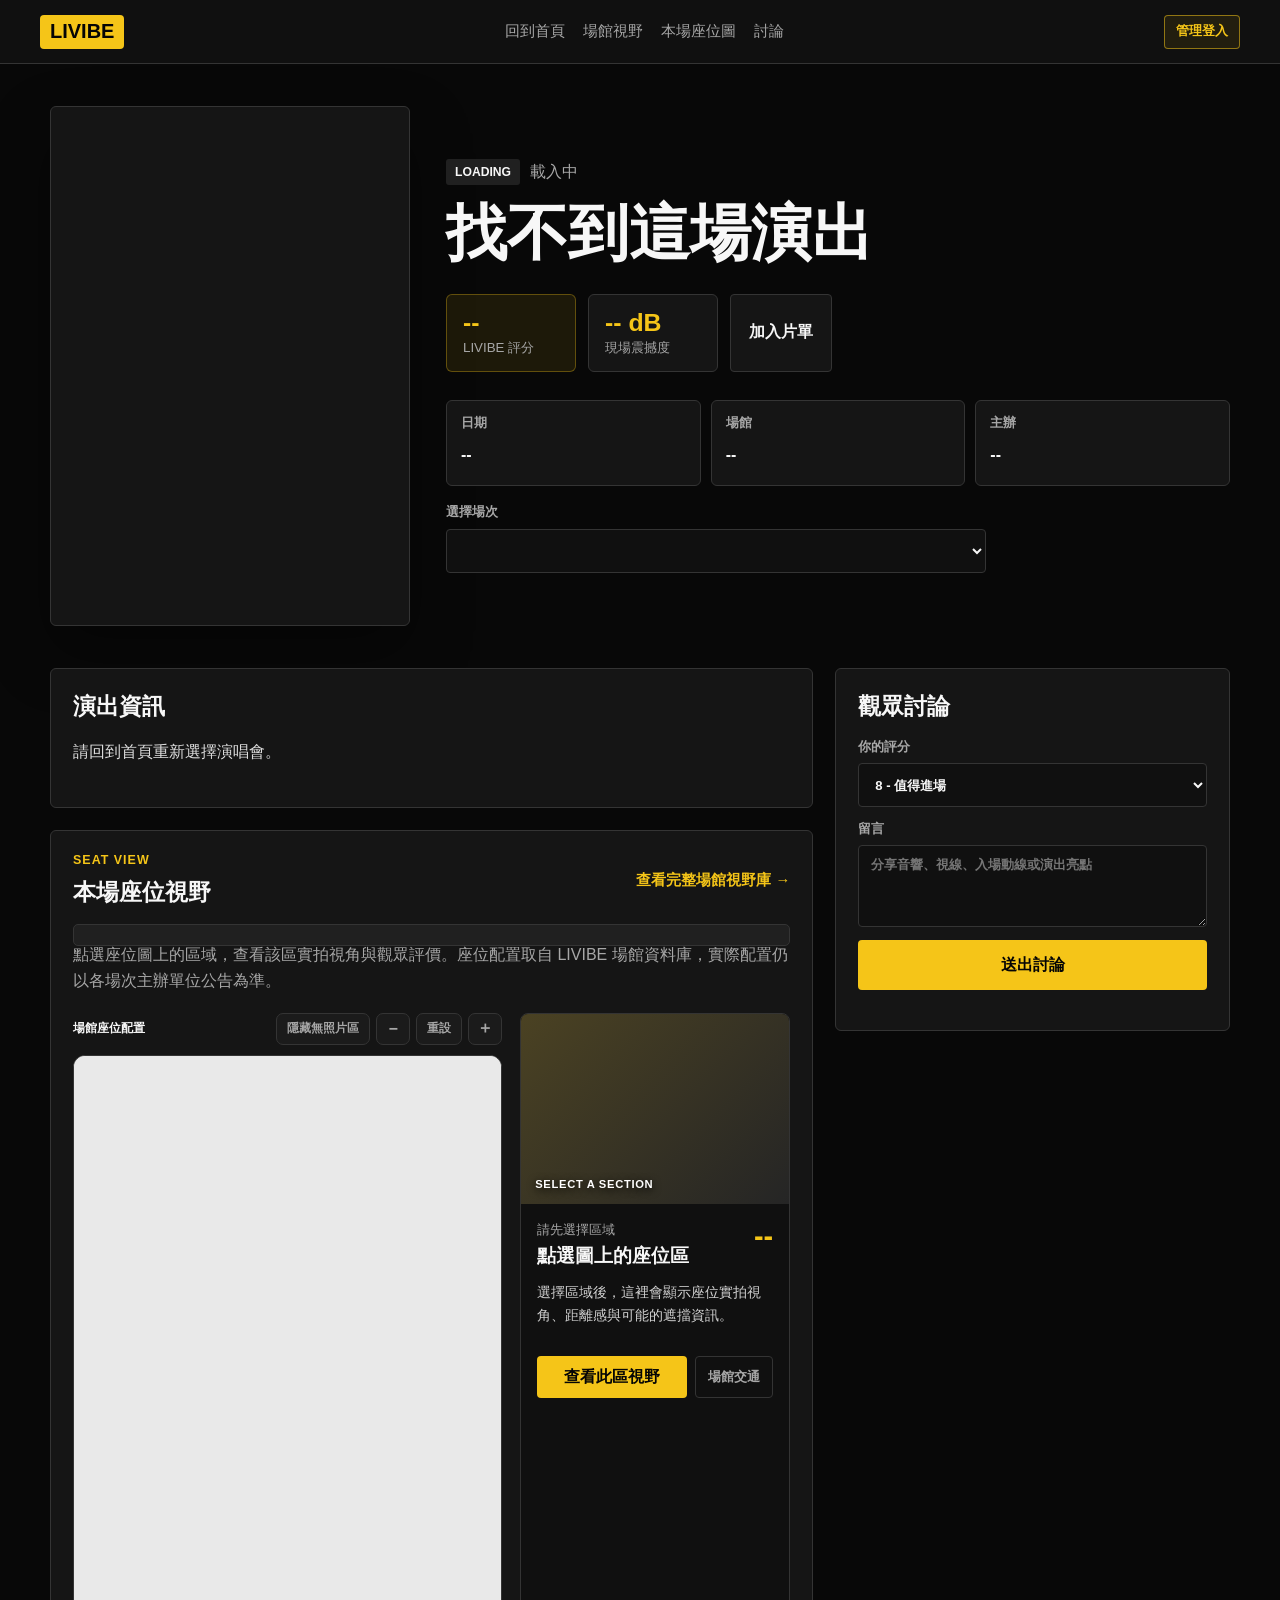
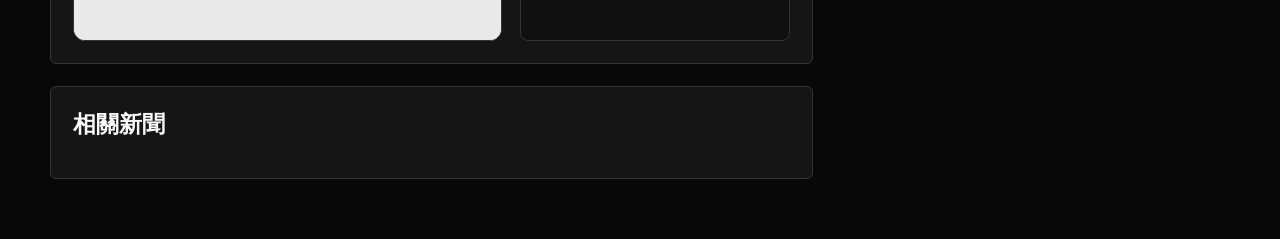
==== concert.html @ 7f2c0814 "整合場館視野與管理權限" ====
<!DOCTYPE html>
<html lang="zh-TW">
<head>
    <meta charset="UTF-8">
    <meta name="viewport" content="width=device-width, initial-scale=1.0">
    <title>LIVIBE | 演唱會詳情</title>
    <link rel="stylesheet" href="assets/css/app.css?v=20260821-10">
</head>
<body>
    <nav class="navbar">
        <a href="index.html" class="logo-box">LIVIBE</a>
        <div class="nav-links">
            <a href="index.html">回到首頁</a>
            <a href="venues.html">場館視野</a>
            <a id="nav-map-link" href="#venue-section">本場座位圖</a>
            <a href="#discussion-section">討論</a>
        </div>
        <a class="nav-auth-link" data-auth-link href="login.html">管理登入</a>
    </nav>

    <main id="detail-root" class="detail-page">
        <section class="detail-hero">
            <div class="detail-poster" id="detail-poster" aria-hidden="true"></div>
            <div class="detail-main">
                <div class="detail-meta">
                    <span id="tag-display" class="type-pill">LOADING</span>
                    <span id="status-display">載入中</span>
                </div>
                <h1 id="detail-title">載入演出資料中</h1>
                <p id="detail-artist" class="detail-artist"></p>

                <div class="rating-row">
                    <div class="score-box">
                        <span id="rating-score">--</span>
                        <small>LIVIBE 評分</small>
                    </div>
                    <div class="score-box subtle">
                        <span id="volume-score">-- dB</span>
                        <small>現場震撼度</small>
                    </div>
                    <button id="watchlist-button" class="secondary-button" type="button">加入片單</button>
                </div>

                <div class="info-grid">
                    <div>
                        <span>日期</span>
                        <strong id="display-date">--</strong>
                    </div>
                    <div>
                        <span>場館</span>
                        <strong id="display-venue">--</strong>
                    </div>
                    <div>
                        <span>主辦</span>
                        <strong id="display-organizer">--</strong>
                    </div>
                </div>

                <div id="session-container" class="session-box">
                    <label for="session-dropdown">選擇場次</label>
                    <select id="session-dropdown"></select>
                </div>
            </div>
        </section>

        <section class="detail-layout">
            <article class="content-stack">
                <section class="panel">
                    <div class="panel-header">
                        <h2>演出資訊</h2>
                    </div>
                    <p id="summary-text" class="summary-text"></p>
                    <div id="artist-list" class="artist-list"></div>
                </section>

               <section class="panel" id="venue-section">
                    <div class="panel-header">
                        <div>
                            <p class="eyebrow">Seat View</p>
                            <h2>本場座位視野</h2>
                        </div>
                        <a class="text-link" href="venues.html">查看完整場館視野庫 →</a>
                    </div>
                    <div id="concert-config-admin" class="concert-config-admin"></div>
                    <p class="venue-help">點選座位圖上的區域，查看該區實拍視角與觀眾評價。座位配置取自 LIVIBE 場館資料庫，實際配置仍以各場次主辦單位公告為準。</p>
                    <div class="seat-view-layout">
                        <div>
                            <div class="diagram-toolbar">
                                <span id="diagram-venue-name">場館座位配置</span>
                                <div class="map-tools" data-map-tools>
                                    <button type="button" data-map-action="hide-empty">隱藏無照片區</button>
                                    <button type="button" data-map-action="out" aria-label="縮小座位圖">−</button>
                                    <button type="button" data-map-action="reset">重設</button>
                                    <button type="button" data-map-action="in" aria-label="放大座位圖">＋</button>
                                </div>
                            </div>
                            <div class="arena-map-viewport">
                                <svg class="stage-diagram taipei-arena-diagram" id="stage-svg-diagram" viewBox="0 0 2550 3488" preserveAspectRatio="xMidYMid meet" aria-label="可點選的台北小巨蛋座位配置圖"></svg>
                            </div>
                        </div>
                        <aside class="seat-result" aria-live="polite">
                            <div id="seat-view-photo" class="seat-view-photo"><span>SELECT A SECTION</span></div>
                            <div class="seat-result-heading">
                                <div>
                                    <small id="view-location">請先選擇區域</small>
                                    <h3 id="view-title">點選圖上的座位區</h3>
                                </div>
                                <strong id="view-score">--</strong>
                            </div>
                            <p id="view-description">選擇區域後，這裡會顯示座位實拍視角、距離感與可能的遮擋資訊。</p>
                            <div id="view-tags" class="view-tags"></div>
                            <div class="seat-actions">
                                <button type="button" id="view-more-button" class="primary-button">查看此區視野</button>
                                <a id="display-map" class="secondary-link" href="#" target="_blank" rel="noopener">場館交通</a>
                            </div>
                        </aside>
                    </div>
                </section>

                <section class="panel">
                    <div class="panel-header">
                        <h2>相關新聞</h2>
                    </div>
                    <div id="news-list" class="news-list"></div>
                </section>
            </article>

            <aside class="content-stack">
                <section class="panel" id="discussion-section">
                    <div class="panel-header">
                        <h2>觀眾討論</h2>
                        <div id="discussion-role-control"></div>
                    </div>
                    <form id="review-form" class="review-form">
                        <label>
                            <span>你的評分</span>
                            <select id="review-rating">
                                <option value="10">10 - 必看神場</option>
                                <option value="9">9 - 非常推薦</option>
                                <option value="8" selected>8 - 值得進場</option>
                                <option value="7">7 - 表現穩定</option>
                                <option value="6">6 - 普通</option>
                            </select>
                        </label>
                        <label>
                            <span>留言</span>
                            <textarea id="review-text" rows="4" placeholder="分享音響、視線、入場動線或演出亮點"></textarea>
                        </label>
                        <button type="submit" class="primary-button">送出討論</button>
                    </form>
                    <div id="discussion-list" class="discussion-list"></div>
                </section>
            </aside>
        </section>
    </main>

    <script src="assets/data/site-data.js?v=20260821-3"></script>
    <script src="assets/js/venue-maps.js?v=20260821-10"></script>
    <script src="assets/js/core.js?v=20260821-10"></script>
    <script src="assets/js/concert.js?v=20260821-10"></script>
</body>
</html>
---- assets/css/app.css ----
:root {
    --imdb-yellow: #f5c518;
    --bg: #080808;
    --surface: #151515;
    --surface-soft: #202020;
    --line: #343434;
    --text: #f7f7f7;
    --muted: #a7a7a7;
    --blue: #2d7ff9;
    --green: #1fbf75;
    --red: #ff5a5f;
}

/* Admin sign-in */
.login-page {
    min-height: 100vh;
    background: radial-gradient(circle at 50% 0%, rgba(245, 197, 24, .08), transparent 42%), var(--bg);
}

.login-shell {
    display: grid;
    place-items: center;
    width: min(100% - 32px, 520px);
    min-height: calc(100vh - 64px);
    margin: 0 auto;
    padding: 48px 0;
}

.login-card {
    width: 100%;
    padding: clamp(24px, 5vw, 42px);
    border: 1px solid var(--line);
    border-radius: 8px;
    background: linear-gradient(145deg, #1b1b1b, var(--surface));
    box-shadow: 0 18px 55px rgba(0, 0, 0, .38);
}

.login-brand {
    display: inline-flex;
    align-items: center;
    min-height: 34px;
    margin-bottom: 20px;
    padding: 0 10px;
    border-radius: 4px;
    background: var(--imdb-yellow);
    color: #050505;
    font-size: 1.15rem;
    font-weight: 900;
}

.login-copy {
    margin: 0 0 26px;
    color: var(--muted);
    line-height: 1.65;
}

.login-card h1 {
    margin: 0 0 9px;
    color: var(--text);
    font-size: clamp(1.55rem, 4vw, 2rem);
}

.login-form {
    display: grid;
    gap: 16px;
}

.login-field {
    display: grid;
    gap: 7px;
    color: var(--muted);
    font-size: .84rem;
    font-weight: 700;
}

.login-field input {
    min-height: 46px;
}

.login-field input[aria-invalid="true"],
.login-field input.error {
    border-color: var(--red);
    box-shadow: 0 0 0 2px rgba(255, 90, 95, .12);
}

.login-actions {
    display: flex;
    align-items: center;
    justify-content: space-between;
    gap: 12px;
    margin-top: 4px;
}

.login-actions button {
    min-height: 42px;
}

.login-message {
    margin: 0;
    padding: 10px 12px;
    border: 1px solid var(--line);
    border-radius: 4px;
    color: var(--muted);
    font-size: .84rem;
    line-height: 1.5;
}

.login-message:empty {
    display: none;
}

.login-message.error {
    border-color: rgba(255, 90, 95, .58);
    background: rgba(255, 90, 95, .1);
    color: #ffb1b4;
}

.login-message.success {
    border-color: rgba(31, 191, 117, .58);
    background: rgba(31, 191, 117, .1);
    color: #8be3b8;
}

.password-hint {
    margin: -8px 0 0;
    color: var(--muted);
    font-size: .75rem;
    font-weight: 400;
    line-height: 1.5;
}

/* Concert configuration management */
.concert-config-admin {
    display: flex;
    align-items: center;
    justify-content: space-between;
    gap: 12px;
    flex-wrap: wrap;
    padding: 10px 12px;
    border: 1px solid var(--line);
    border-radius: 5px;
    background: var(--surface-soft);
}

.concert-config-control {
    display: inline-flex;
    align-items: center;
    gap: 8px;
    color: var(--muted);
    font-size: .78rem;
    font-weight: 700;
}

.concert-config-control select {
    width: auto;
    min-width: 150px;
    min-height: 34px;
    padding: 6px 9px;
    border-color: #454545;
    background: #101010;
    color: var(--text);
    font-size: .8rem;
}

.concert-config-status {
    display: inline-flex;
    align-items: center;
    min-height: 25px;
    padding: 3px 9px;
    border: 1px solid rgba(31, 191, 117, .5);
    border-radius: 999px;
    background: rgba(31, 191, 117, .1);
    color: #8be3b8;
    font-size: .72rem;
    font-weight: 800;
    white-space: nowrap;
}

@media (max-width: 560px) {
    .login-shell {
        width: min(100% - 24px, 520px);
        min-height: calc(100vh - 32px);
        padding: 24px 0;
    }

    .login-card {
        padding: 24px 20px;
    }

    .login-actions {
        align-items: stretch;
        flex-direction: column;
    }

    .login-actions button,
    .login-actions a {
        width: 100%;
        text-align: center;
    }

    .concert-config-admin,
    .concert-config-control {
        align-items: stretch;
        flex-direction: column;
    }

    .concert-config-control,
    .concert-config-control select,
    .concert-config-status {
        width: 100%;
    }
}

* {
    box-sizing: border-box;
}

body {
    margin: 0;
    background: var(--bg);
    color: var(--text);
    font-family: Arial, "Noto Sans TC", "Microsoft JhengHei", sans-serif;
}

a {
    color: inherit;
    text-decoration: none;
}

button,
input,
select,
textarea {
    font: inherit;
}

.navbar {
    position: sticky;
    top: 0;
    z-index: 20;
    display: flex;
    align-items: center;
    justify-content: space-between;
    gap: 24px;
    min-height: 64px;
    padding: 0 40px;
    background: rgba(18, 18, 18, .94);
    border-bottom: 1px solid var(--line);
    backdrop-filter: blur(14px);
}

.logo-box {
    display: inline-flex;
    align-items: center;
    min-height: 34px;
    padding: 0 10px;
    border-radius: 4px;
    background: var(--imdb-yellow);
    color: #050505;
    font-size: 1.25rem;
    font-weight: 900;
    letter-spacing: 0;
}

.nav-links {
    display: flex;
    align-items: center;
    gap: 18px;
    color: var(--muted);
    font-size: .95rem;
}

.nav-links a:hover {
    color: var(--text);
}

.nav-links .nav-active {
    color: var(--imdb-yellow);
}

.nav-auth-link,
.role-auth-action {
    display: inline-flex;
    align-items: center;
    justify-content: center;
    min-height: 34px;
    padding: 6px 11px;
    border: 1px solid rgba(245, 197, 24, .52);
    border-radius: 4px;
    background: rgba(245, 197, 24, .08);
    color: var(--imdb-yellow);
    font-size: .8rem;
    font-weight: 800;
    cursor: pointer;
}

.nav-auth-link:hover,
.nav-auth-link:focus-visible,
.role-auth-action:hover,
.role-auth-action:focus-visible {
    background: var(--imdb-yellow);
    color: #050505;
}

.home-hero {
    position: relative;
    min-height: 430px;
    display: grid;
    align-items: end;
    overflow: hidden;
    border-bottom: 1px solid var(--line);
}

.hero-media {
    position: absolute;
    inset: 0;
    background:
        linear-gradient(90deg, rgba(8, 8, 8, .96) 0%, rgba(8, 8, 8, .76) 45%, rgba(8, 8, 8, .18) 100%),
        url("https://images.unsplash.com/photo-1501386761578-eac5c94b800a?q=80&w=1800&auto=format&fit=crop") center / cover;
}

.hero-content {
    position: relative;
    width: min(1180px, calc(100% - 48px));
    margin: 0 auto;
    padding: 72px 0 54px;
}

.eyebrow {
    margin: 0 0 10px;
    color: var(--imdb-yellow);
    font-size: .78rem;
    font-weight: 800;
    letter-spacing: .08em;
    text-transform: uppercase;
}

.home-hero h1 {
    max-width: 760px;
    margin: 0;
    font-size: clamp(2.4rem, 5vw, 4.9rem);
    line-height: 1.04;
}

.hero-copy {
    max-width: 620px;
    margin: 20px 0 0;
    color: #dedede;
    font-size: 1.1rem;
    line-height: 1.7;
}

.hero-stats {
    display: flex;
    flex-wrap: wrap;
    gap: 14px;
    margin-top: 28px;
}

.hero-stats span {
    display: inline-flex;
    align-items: baseline;
    gap: 6px;
    min-height: 38px;
    padding: 0 14px;
    border: 1px solid rgba(255, 255, 255, .16);
    border-radius: 4px;
    background: rgba(0, 0, 0, .36);
    color: var(--muted);
}

.hero-stats strong {
    color: var(--text);
    font-size: 1.1rem;
}

main {
    width: min(1180px, calc(100% - 48px));
    margin: 0 auto;
}

.toolbar {
    display: grid;
    grid-template-columns: minmax(240px, 1.8fr) repeat(3, minmax(140px, 1fr));
    gap: 12px;
    padding: 24px 0;
}

.toolbar label,
.review-form label {
    display: grid;
    gap: 7px;
    color: var(--muted);
    font-size: .82rem;
    font-weight: 700;
}

input,
select,
textarea {
    width: 100%;
    min-height: 44px;
    border: 1px solid var(--line);
    border-radius: 4px;
    background: #101010;
    color: var(--text);
    padding: 10px 12px;
    outline: none;
}

textarea {
    resize: vertical;
}

input:focus,
select:focus,
textarea:focus {
    border-color: var(--imdb-yellow);
}

.section-header {
    display: flex;
    align-items: end;
    justify-content: space-between;
    gap: 18px;
    padding: 18px 0;
}

.section-header h2,
.panel h2 {
    margin: 0;
    font-size: 1.45rem;
}

.section-header > p {
    color: var(--muted);
}

.concert-grid {
    display: grid;
    grid-template-columns: repeat(auto-fill, minmax(205px, 1fr));
    gap: 22px;
    padding-bottom: 38px;
}

.concert-card {
    min-width: 0;
    overflow: hidden;
    border: 1px solid var(--line);
    border-radius: 6px;
    background: var(--surface);
    transition: transform .18s ease, border-color .18s ease, background .18s ease;
}

.concert-card:hover {
    transform: translateY(-4px);
    border-color: rgba(245, 197, 24, .62);
    background: #1d1d1d;
}

.poster-wrapper {
    position: relative;
    aspect-ratio: 2 / 3;
    background: #222;
}

.poster-wrapper img {
    display: block;
    width: 100%;
    height: 100%;
    object-fit: cover;
}

.type-pill {
    display: inline-flex;
    align-items: center;
    min-height: 26px;
    padding: 0 9px;
    border-radius: 3px;
    background: var(--surface-soft);
    color: var(--text);
    font-size: .76rem;
    font-weight: 900;
}

.poster-wrapper .type-pill {
    position: absolute;
    top: 10px;
    left: 10px;
}

.tag-festival {
    background: var(--imdb-yellow);
    color: #080808;
}

.tag-tour {
    background: var(--blue);
    color: #fff;
}

.tag-showcase {
    background: var(--green);
    color: #06130d;
}

.card-content {
    display: grid;
    gap: 8px;
    padding: 13px;
}

.card-rating {
    color: var(--imdb-yellow);
    font-weight: 900;
}

.card-rating span {
    color: var(--muted);
    font-size: .8rem;
}

.card-content h3 {
    min-height: 46px;
    margin: 0;
    font-size: 1rem;
    line-height: 1.35;
}

.card-content p,
.card-meta {
    margin: 0;
    color: var(--muted);
    font-size: .88rem;
}

.card-meta {
    display: grid;
    gap: 4px;
}

.news-strip {
    padding: 22px 0 54px;
    border-top: 1px solid var(--line);
}

.news-grid,
.news-list {
    display: grid;
    grid-template-columns: repeat(3, 1fr);
    gap: 14px;
}

.news-card {
    display: grid;
    gap: 9px;
    min-height: 150px;
    padding: 16px;
    border: 1px solid var(--line);
    border-radius: 6px;
    background: var(--surface);
}

.news-card:hover {
    border-color: rgba(245, 197, 24, .52);
}

.news-card span {
    color: var(--imdb-yellow);
    font-size: .78rem;
    font-weight: 800;
}

.news-card h3 {
    margin: 0;
    font-size: 1rem;
    line-height: 1.35;
}

.news-card p {
    margin: 0;
    color: var(--muted);
    font-size: .9rem;
    line-height: 1.55;
}

.empty-state {
    grid-column: 1 / -1;
    padding: 34px;
    border: 1px solid var(--line);
    border-radius: 6px;
    background: var(--surface);
    color: var(--muted);
    text-align: center;
}

.empty-state.error {
    color: var(--red);
}

.detail-page {
    padding-bottom: 60px;
}

.detail-hero {
    display: grid;
    grid-template-columns: minmax(260px, 360px) 1fr;
    gap: 36px;
    padding: 42px 0;
}

.detail-poster {
    min-height: 520px;
    border: 1px solid var(--line);
    border-radius: 6px;
    background: var(--surface) center / cover;
    box-shadow: 0 26px 60px rgba(0, 0, 0, .38);
}

.detail-main {
    align-self: center;
}

.detail-meta {
    display: flex;
    align-items: center;
    gap: 10px;
    margin-bottom: 16px;
    color: var(--muted);
}

#detail-title {
    margin: 0;
    font-size: clamp(2.1rem, 4.8vw, 4.8rem);
    line-height: 1.05;
}

.detail-artist {
    margin: 16px 0 0;
    color: var(--imdb-yellow);
    font-size: 1.3rem;
    font-weight: 800;
}

.rating-row {
    display: flex;
    flex-wrap: wrap;
    align-items: stretch;
    gap: 12px;
    margin: 28px 0;
}

.score-box {
    display: grid;
    gap: 2px;
    min-width: 130px;
    padding: 14px 16px;
    border: 1px solid rgba(245, 197, 24, .32);
    border-radius: 6px;
    background: rgba(245, 197, 24, .09);
}

.score-box span {
    color: var(--imdb-yellow);
    font-size: 1.55rem;
    font-weight: 900;
}

.score-box small {
    color: var(--muted);
}

.score-box.subtle {
    border-color: var(--line);
    background: var(--surface);
}

.primary-button,
.secondary-button {
    min-height: 50px;
    border: 0;
    border-radius: 4px;
    padding: 0 18px;
    font-weight: 900;
    cursor: pointer;
}

.primary-button {
    background: var(--imdb-yellow);
    color: #050505;
}

.secondary-button {
    border: 1px solid var(--line);
    background: var(--surface);
    color: var(--text);
}

.info-grid {
    display: grid;
    grid-template-columns: repeat(3, 1fr);
    gap: 10px;
    margin-bottom: 18px;
}

.info-grid div {
    display: grid;
    gap: 7px;
    min-height: 86px;
    padding: 14px;
    border: 1px solid var(--line);
    border-radius: 6px;
    background: var(--surface);
}

.info-grid span,
.session-box label {
    color: var(--muted);
    font-size: .8rem;
    font-weight: 800;
}

.info-grid strong {
    line-height: 1.45;
}

.session-box {
    display: grid;
    gap: 8px;
    max-width: 540px;
}

.detail-layout {
    display: grid;
    grid-template-columns: minmax(0, 1.45fr) minmax(320px, .75fr);
    gap: 22px;
}

.content-stack {
    display: grid;
    align-content: start;
    gap: 22px;
}

.panel {
    padding: 22px;
    border: 1px solid var(--line);
    border-radius: 6px;
    background: var(--surface);
}

.panel-header {
    display: flex;
    align-items: center;
    justify-content: space-between;
    gap: 16px;
    margin-bottom: 16px;
}

.text-link {
    color: var(--imdb-yellow);
    font-size: .92rem;
    font-weight: 800;
}

.summary-text {
    margin: 0 0 18px;
    color: #dedede;
    line-height: 1.8;
}

.artist-list,
.artist-day {
    display: grid;
    gap: 10px;
}

.artist-list h3,
.artist-day h3,
.view-panel h3 {
    margin: 0;
}

.artist-list ul {
    display: grid;
    grid-template-columns: repeat(auto-fit, minmax(180px, 1fr));
    gap: 9px;
    margin: 0;
    padding: 0;
    list-style: none;
}

.artist-list li {
    padding: 10px 12px;
    border: 1px solid var(--line);
    border-radius: 4px;
    background: #101010;
}

.venue-grid {
    display: grid;
    grid-template-columns: 1fr 330px;
    gap: 16px;
}

#venue-map {
    width: 100%;
    min-height: 360px;
    border: 1px solid var(--line);
    border-radius: 6px;
    background: #101010;
}

.view-panel {
    display: grid;
    gap: 16px;
}

.stage-diagram {
    position: relative;
    min-height: 250px;
    border: 1px solid var(--line);
    border-radius: 6px;
    background:
        linear-gradient(180deg, rgba(245, 197, 24, .16), rgba(245, 197, 24, 0) 38%),
        #101010;
}

.stage {
    position: absolute;
    top: 16px;
    left: 50%;
    width: 72%;
    transform: translateX(-50%);
    padding: 12px;
    border-radius: 4px;
    background: var(--imdb-yellow);
    color: #050505;
    text-align: center;
    font-weight: 900;
}

/* SVG 座位圖容器 */
.stage-diagram {
    background: #111111;
    width: 100%;
    max-width: 550px;
    height: auto;
    display: block;
    margin: 0 auto 20px auto;
    border-radius: 12px;
    border: 1px solid #222;
}

/* 每個座位區域的預設滑鼠指針 */
.stage-diagram .seat-zone {
    cursor: pointer;
    transition: filter 0.2s ease, opacity 0.2s ease;
}

/* 滑鼠懸停（Hover）時的微發光效果 */
.stage-diagram .seat-zone:hover {
    filter: brightness(1.3) drop-shadow(0 0 3px rgba(255, 255, 255, 0.7));
}

/* 點擊選中（Active）狀態：在外圈加上白色描邊高亮 */
.stage-diagram .seat-zone.active path,
.stage-diagram .seat-zone.active rect {
    stroke: #111111 !important;
    stroke-width: 8px !important;
    filter: brightness(1.08) drop-shadow(0 0 9px rgba(245, 197, 24, .72));
}

.taipei-arena-diagram {
    background: #e9e9e9;
}

.taipei-arena-diagram .stage-shape {
    fill: #929292;
    color: #fff;
}

.taipei-arena-diagram .stage-shape text,
.taipei-arena-diagram .zone-label {
    fill: #fff;
    pointer-events: none;
}

.taipei-arena-diagram text {
    font-family: "Noto Sans TC", "Microsoft JhengHei", sans-serif;
    font-weight: 600;
}

.taipei-arena-diagram .seat-zone {
    outline: none;
}

.taipei-arena-diagram .seat-zone path,
.taipei-arena-diagram .seat-zone rect {
    stroke: #f5f5f5;
    stroke-width: 5px;
    stroke-linejoin: round;
    transition: opacity .18s ease, filter .18s ease, stroke .18s ease;
}

.taipei-arena-diagram .seat-zone:hover path,
.taipei-arena-diagram .seat-zone:hover rect {
    stroke: #111;
    stroke-width: 6px;
    filter: brightness(1.08) drop-shadow(0 5px 5px rgba(0, 0, 0, .18));
}

.taipei-arena-diagram.hide-no-photo .seat-zone[data-has-photo="false"] {
    opacity: .08;
    pointer-events: none;
}

.taipei-arena-diagram .seat-zone[data-zone^="special"] {
    fill: #d9549b;
}

.taipei-arena-diagram .seat-zone[data-zone^="purple2"] path,
.taipei-arena-diagram .seat-zone[data-zone^="purple2"] rect {
    fill: #4285ad;
}

.taipei-arena-diagram .seat-zone[data-zone="purple2a"] path,
.taipei-arena-diagram .seat-zone[data-zone="purple2e"] path,
.taipei-arena-diagram .seat-zone[data-zone^="red2"] path,
.taipei-arena-diagram .seat-zone[data-zone^="red2"] rect {
    fill: #db6264;
}

.taipei-arena-diagram .seat-zone[data-zone="purple2a"] path,
.taipei-arena-diagram .seat-zone[data-zone="purple2e"] path,
.taipei-arena-diagram .seat-zone[data-zone="red2e"] path {
    fill: #29acaa;
}

.taipei-arena-diagram .seat-zone[data-zone^="yellow2"] path {
    fill: #4285ad;
}

.taipei-arena-diagram .seat-zone[data-zone="yellow2a"] path,
.taipei-arena-diagram .seat-zone[data-zone="yellow2b"] path,
.taipei-arena-diagram .seat-zone[data-zone="yellow2d"] path {
    fill: #db6264;
}

.taipei-arena-diagram .seat-zone[data-zone="yellow2a"] path,
.taipei-arena-diagram .seat-zone[data-zone="yellow2e"] path {
    fill: #29acaa;
}

.taipei-arena-diagram .seat-zone[data-zone^="yellow3"] path {
    fill: #a86db6;
}

.taipei-arena-diagram .seat-zone[data-zone="yellow3a"] path,
.taipei-arena-diagram .seat-zone[data-zone="yellow3b"] path,
.taipei-arena-diagram .seat-zone[data-zone="yellow3h"] path,
.taipei-arena-diagram .seat-zone[data-zone="yellow3i"] path,
.taipei-arena-diagram .seat-zone[data-zone="yellow3j"] path {
    fill: #8f3896;
}

.taipei-arena-diagram .box-zone {
    fill: #795f62;
    color: #fff;
}

.taipei-arena-diagram .box-zone text {
    fill: #fff;
    font-size: 12px;
    pointer-events: none;
}

.taipei-arena-diagram .foh {
    fill: #777;
}

.taipei-arena-diagram .foh text {
    fill: #fff;
    font-size: 15px;
}

.taipei-arena-diagram .access-strips {
    fill: #777;
    opacity: .72;
}

.taipei-arena-diagram .map-caption text {
    fill: #777;
    font-size: 13px;
}

.taipei-arena-diagram .seat-zone:focus-visible path,
.taipei-arena-diagram .seat-zone:focus-visible rect {
    stroke: #111;
    stroke-width: 5px;
}

/* 場館通用座位圖：顏色依實際分區層級，不混用單場票價顏色。 */
.taipei-arena-diagram .seat-zone[data-zone^="purple2"] rect,
.taipei-arena-diagram .seat-zone[data-zone^="purple2"] path,
.taipei-arena-diagram .seat-zone[data-zone^="purple1"] rect,
.taipei-arena-diagram .seat-zone[data-zone^="purple1"] path,
.taipei-arena-diagram .seat-zone[data-zone^="east"] rect {
    fill: #8d24dc;
}

.taipei-arena-diagram .seat-zone[data-zone^="red2"] rect,
.taipei-arena-diagram .seat-zone[data-zone^="red2"] path,
.taipei-arena-diagram .seat-zone[data-zone^="red1"] rect,
.taipei-arena-diagram .seat-zone[data-zone^="red1"] path,
.taipei-arena-diagram .seat-zone[data-zone^="west"] rect {
    fill: #ef3b39;
}

.taipei-arena-diagram .seat-zone[data-zone^="floor"] rect {
    fill: #36b45b;
}

.taipei-arena-diagram .seat-zone[data-zone^="yellow2"] path,
.taipei-arena-diagram .seat-zone[data-zone^="yellow3"] path {
    fill: #f2aa00;
}

.venue-help {
    margin: -4px 0 18px;
    color: var(--muted);
    line-height: 1.65;
}

.seat-view-layout {
    display: grid;
    grid-template-columns: minmax(0, 1.25fr) minmax(270px, .75fr);
    gap: 18px;
}

.diagram-toolbar {
    display: flex;
    align-items: center;
    justify-content: space-between;
    gap: 12px;
    margin-bottom: 10px;
    color: var(--muted);
    font-size: .76rem;
}

.diagram-toolbar > span:first-child {
    color: var(--text);
    font-weight: 800;
}

.map-tools {
    display: flex;
    justify-content: flex-end;
    gap: 6px;
}

.map-tools button {
    min-height: 32px;
    padding: 0 10px;
    border: 1px solid var(--line);
    border-radius: 7px;
    background: #1b1b1b;
    color: var(--muted);
    font-size: .72rem;
    font-weight: 800;
    cursor: pointer;
}

.map-tools button:hover,
.map-tools button.active {
    border-color: var(--imdb-yellow);
    color: var(--imdb-yellow);
}

.map-tools button[data-map-action="in"],
.map-tools button[data-map-action="out"] {
    min-width: 34px;
    padding: 0;
    font-size: 1rem;
}

.featured-map-tools {
    margin-bottom: 8px;
}

.layout-tabs.single-layout {
    pointer-events: none;
}

.layout-badge {
    display: inline-flex;
    align-items: center;
    min-height: 34px;
    padding: 0 12px;
    border: 1px solid rgba(139, 97, 199, .55);
    border-radius: 999px;
    background: rgba(139, 97, 199, .13);
    color: #d9c8f5;
    font-size: .78rem;
    font-weight: 800;
}

.linkou-arena-diagram {
    background: #eeeeee;
}

.linkou-arena-diagram text {
    font-family: "Noto Sans TC", "Microsoft JhengHei", sans-serif;
    font-weight: 800;
    pointer-events: none;
}

.linkou-arena-diagram .seat-zone {
    outline: none;
}

.linkou-arena-diagram .seat-zone path,
.linkou-arena-diagram .seat-zone rect {
    stroke: #f7f7f7;
    stroke-width: 10px;
    stroke-linejoin: round;
    transition: opacity .18s ease, filter .18s ease, stroke .18s ease;
}

.linkou-arena-diagram .seat-zone:hover path,
.linkou-arena-diagram .seat-zone:hover rect,
.linkou-arena-diagram .seat-zone:focus-visible path,
.linkou-arena-diagram .seat-zone:focus-visible rect {
    stroke: #111;
    stroke-width: 12px;
}

.linkou-arena-diagram .zone-label {
    fill: #fff;
    font-family: Inter, "PingFang TC", "Noto Sans TC", "Microsoft JhengHei", sans-serif;
    font-size: 46px;
    font-weight: 800;
    text-anchor: middle;
    dominant-baseline: middle;
    pointer-events: none;
}

.linkou-arena-diagram .linkou-stage rect {
    fill: #89858d;
}

.linkou-arena-diagram .linkou-stage text {
    fill: #fff;
    font-size: 52px;
    text-anchor: middle;
}

.linkou-arena-diagram .linkou-foh rect {
    fill: #89858d;
}

.linkou-arena-diagram .linkou-foh text {
    fill: #fff;
    font-size: 38px;
    text-anchor: middle;
    dominant-baseline: middle;
}

.linkou-arena-diagram .accessibility-symbol {
    fill: #1d1b21;
    font-size: 54px;
    text-anchor: middle;
    dominant-baseline: middle;
}

.linkou-arena-diagram.hide-no-photo .seat-zone[data-has-photo="false"] {
    opacity: .08;
    pointer-events: none;
}

.imported-venue-diagram {
    background: transparent;
}

.imported-venue-diagram .arena-zone {
    cursor: pointer;
    outline: none;
    transition: opacity .18s ease, filter .18s ease, stroke .18s ease;
}

.imported-venue-diagram .arena-zone:hover,
.imported-venue-diagram .arena-zone:focus-visible {
    filter: brightness(1.08) drop-shadow(0 5px 6px rgba(0, 0, 0, .24));
    stroke: #111 !important;
    stroke-width: 8px !important;
}

.imported-venue-diagram .seat-zone.active,
.imported-venue-diagram .seat-zone.active path,
.imported-venue-diagram .seat-zone.active rect,
.imported-venue-diagram .seat-zone.active polygon {
    stroke: #111 !important;
    stroke-width: 10px !important;
    filter: brightness(1.08) drop-shadow(0 0 10px rgba(245, 197, 24, .72));
}

.imported-venue-diagram .zone-label,
.imported-venue-diagram [data-zone-id] {
    pointer-events: none;
    fill: #fff;
    font-family: Inter, "PingFang TC", "SF Pro TC", "Noto Sans TC", "Microsoft JhengHei", -apple-system, sans-serif;
    font-size: 43px;
    font-weight: 800;
    text-anchor: middle;
    dominant-baseline: central;
}

.map-loading-label,
.map-error-label {
    fill: #666;
    font-family: "Noto Sans TC", "Microsoft JhengHei", sans-serif;
    font-size: 42px;
    font-weight: 800;
    text-anchor: middle;
    dominant-baseline: middle;
}

.map-error-label {
    fill: #a33131;
}

.map-tools button:disabled {
    cursor: not-allowed;
    opacity: .48;
}

.arena-map-viewport {
    position: relative;
    overflow: auto;
    max-height: 620px;
    border: 1px solid var(--line);
    border-radius: 12px;
    background: #e9e9e9;
    scrollbar-color: #555 #171717;
}

.arena-map-viewport .stage-diagram {
    margin: 0;
    border: 0;
    border-radius: 0;
    transition: width .2s ease;
}

.legend-dot {
    display: inline-block;
    width: 8px;
    height: 8px;
    margin: 0 4px 0 9px;
    border-radius: 50%;
    background: #31536f;
}

.legend-dot.level2 { background: #d9425f; }
.legend-dot.level3 { background: #6d9abd; }

.seat-result {
    overflow: hidden;
    border: 1px solid var(--line);
    border-radius: 8px;
    background: #101010;
}

.seat-view-photo {
    min-height: 190px;
    display: flex;
    align-items: flex-end;
    padding: 14px;
    background:
        linear-gradient(135deg, rgba(245, 197, 24, .18), transparent),
        #252525 center / cover;
}

.seat-view-photo span {
    color: #fff;
    font-size: .7rem;
    font-weight: 900;
    letter-spacing: .06em;
    text-shadow: 0 2px 8px #000;
}

.seat-result-heading {
    display: flex;
    align-items: flex-start;
    justify-content: space-between;
    gap: 10px;
    padding: 16px 16px 0;
}

.seat-result-heading small,
.mini-view-card small {
    color: var(--muted);
}

.seat-result-heading h3,
.mini-view-card h3 {
    margin: 4px 0 0;
}

.seat-result-heading > strong,
.mini-rating strong {
    color: var(--imdb-yellow);
    font-size: 1.8rem;
}

.seat-result > p,
.mini-view-card > p {
    margin: 12px 16px;
    color: #d2d2d2;
    font-size: .9rem;
    line-height: 1.65;
}

.view-tags {
    display: flex;
    flex-wrap: wrap;
    gap: 6px;
    padding: 0 16px;
}

.view-tags span {
    padding: 5px 8px;
    border-radius: 999px;
    background: #292929;
    color: #d9d9d9;
    font-size: .72rem;
}

.seat-actions {
    display: flex;
    gap: 8px;
    padding: 16px;
}

.seat-actions .primary-button {
    flex: 1;
    min-height: 42px;
}

.secondary-link {
    display: inline-flex;
    align-items: center;
    justify-content: center;
    min-height: 42px;
    padding: 0 12px;
    border: 1px solid var(--line);
    border-radius: 4px;
    color: var(--muted);
    font-size: .82rem;
    font-weight: 800;
}

.venue-hero {
    width: min(1180px, calc(100% - 48px));
    margin: 0 auto;
    display: grid;
    grid-template-columns: 1fr 230px;
    align-items: end;
    gap: 40px;
    padding: 70px 0 42px;
    border-bottom: 1px solid var(--line);
}

.venue-hero h1 {
    margin: 0;
    font-size: clamp(2.6rem, 6vw, 5.2rem);
    line-height: 1;
}

.venue-hero > div > p:not(.eyebrow) {
    max-width: 680px;
    color: #d5d5d5;
    line-height: 1.7;
}

.venue-search-row {
    display: grid;
    grid-template-columns: minmax(260px, 1fr) minmax(150px, .34fr);
    gap: 10px;
    max-width: 720px;
    margin-top: 28px;
}

.venue-search-row label {
    display: grid;
    gap: 6px;
    color: var(--muted);
    font-size: .76rem;
    font-weight: 800;
}

.venue-hero-stat {
    display: grid;
    padding: 22px;
    border: 1px solid rgba(245, 197, 24, .32);
    border-radius: 8px;
    background: rgba(245, 197, 24, .08);
}

.venue-hero-stat strong {
    color: var(--imdb-yellow);
    font-size: 4.4rem;
    line-height: .9;
}

.venue-hero-stat span {
    margin-top: 9px;
    font-weight: 900;
}

.venue-hero-stat small {
    margin-top: 18px;
    color: var(--muted);
}

.venue-page {
    padding-bottom: 64px;
}

.featured-venue {
    display: grid;
    grid-template-columns: .8fr 1.2fr .8fr;
    gap: 18px;
    margin-top: 32px;
    padding: 22px;
    border: 1px solid var(--line);
    border-radius: 8px;
    background: var(--surface);
}

.featured-copy h2 {
    margin: 0;
    font-size: 2rem;
}

.featured-copy > p:not(.eyebrow) {
    color: var(--muted);
}

.layout-tabs {
    display: flex;
    flex-wrap: wrap;
    gap: 7px;
    margin: 22px 0;
}

.layout-tabs button {
    min-height: 34px;
    padding: 0 10px;
    border: 1px solid var(--line);
    border-radius: 999px;
    background: #101010;
    color: var(--muted);
    cursor: pointer;
}

.layout-tabs button.active {
    border-color: var(--imdb-yellow);
    background: var(--imdb-yellow);
    color: #080808;
    font-weight: 900;
}

.featured-stats {
    display: grid;
    gap: 9px;
}

.featured-stats span {
    color: var(--muted);
    font-size: .86rem;
}

.featured-stats strong {
    color: var(--text);
}

.featured-diagram-wrap {
    text-align: center;
}

.featured-diagram-wrap p {
    margin: -8px 0 0;
    color: var(--muted);
    font-size: .78rem;
}

.venue-stage-diagram {
    max-width: none;
}

.mini-view-card {
    overflow: hidden;
    border: 1px solid var(--line);
    border-radius: 7px;
    background: #101010;
}

.mini-view-card > small,
.mini-view-card > h3,
.mini-rating {
    display: block;
    margin-left: 14px;
    margin-right: 14px;
}

.mini-view-card > small {
    margin-top: 13px;
}

.venue-photo {
    min-height: 155px;
}

.mini-rating {
    margin-top: 8px;
}

.mini-rating span {
    color: var(--muted);
}

.venue-list-header {
    margin-top: 32px;
}

.venue-card-grid {
    display: grid;
    grid-template-columns: repeat(4, minmax(0, 1fr));
    gap: 16px;
}

.venue-card {
    padding: 0;
    overflow: hidden;
    border: 1px solid var(--line);
    border-radius: 7px;
    background: var(--surface);
    color: var(--text);
    text-align: left;
    cursor: pointer;
    transition: transform .18s ease, border-color .18s ease;
}

.venue-card:hover {
    transform: translateY(-3px);
    border-color: var(--imdb-yellow);
}

.venue-card-art {
    min-height: 125px;
    display: flex;
    align-items: flex-start;
    justify-content: space-between;
    padding: 16px;
    background:
        radial-gradient(circle at 75% 30%, color-mix(in srgb, var(--venue-accent), transparent 15%), transparent 32%),
        linear-gradient(145deg, color-mix(in srgb, var(--venue-accent), #111 42%), color-mix(in srgb, var(--venue-accent-secondary, #222734), #080808 52%));
}

.venue-card-art span {
    color: rgba(255,255,255,.72);
    font-size: .75rem;
}

.venue-card-art strong {
    align-self: flex-end;
    color: rgba(255,255,255,.16);
    font-size: 4rem;
    line-height: .8;
}

.venue-card-content {
    display: grid;
    gap: 8px;
    padding: 14px;
}

.venue-card-content > div {
    display: flex;
    justify-content: space-between;
    gap: 8px;
}

.venue-card-content small,
.venue-card-content p {
    color: var(--muted);
    font-size: .76rem;
}

.venue-score {
    color: var(--imdb-yellow);
    white-space: nowrap;
}

.venue-card-content h3,
.venue-card-content p {
    margin: 0;
}

.venue-card-content h3 {
    min-height: 46px;
    line-height: 1.4;
}

.view-panel p {
    color: var(--muted);
    line-height: 1.65;
}

.review-form {
    display: grid;
    gap: 13px;
}

.discussion-list {
    display: grid;
    gap: 12px;
    margin-top: 18px;
}

.discussion-item {
    display: grid;
    gap: 10px;
    padding: 14px;
    border: 1px solid var(--line);
    border-radius: 6px;
    background: #101010;
}

.discussion-item div {
    display: flex;
    align-items: baseline;
    justify-content: space-between;
    gap: 12px;
}

.discussion-item span,
.discussion-item small {
    color: var(--imdb-yellow);
    font-size: .82rem;
    font-weight: 800;
}

.discussion-item p {
    margin: 0;
    color: #dedede;
    line-height: 1.6;
}

/* Moderation and venue-management controls */
.role-badge,
.venue-category-badge {
    display: inline-flex;
    align-items: center;
    min-height: 24px;
    padding: 2px 9px;
    border: 1px solid rgba(245, 197, 24, .48);
    border-radius: 999px;
    background: rgba(245, 197, 24, .12);
    color: var(--imdb-yellow);
    font-size: .72rem;
    font-weight: 800;
    line-height: 1.2;
    white-space: nowrap;
}

.role-preview-control,
.venue-category-control {
    display: inline-flex;
    align-items: center;
    flex-wrap: wrap;
    gap: 8px;
    padding: 9px 11px;
    border: 1px solid var(--line);
    border-radius: 5px;
    background: var(--surface-soft);
    color: var(--muted);
    font-size: .78rem;
}

.role-preview-control span,
.venue-category-control span {
    color: var(--muted);
    font-weight: 700;
}

.role-preview-control select,
.venue-category-control select {
    width: auto;
    min-width: 116px;
    min-height: 32px;
    padding: 5px 8px;
    border-color: #454545;
    background: #101010;
    font-size: .78rem;
}

.discussion-delete {
    display: inline-flex;
    align-items: center;
    justify-content: center;
    min-height: 32px;
    padding: 5px 10px;
    border: 1px solid rgba(255, 90, 95, .58);
    border-radius: 4px;
    background: rgba(255, 90, 95, .1);
    color: #ff8b8f;
    font-size: .78rem;
    font-weight: 800;
    cursor: pointer;
    transition: background .18s ease, border-color .18s ease, color .18s ease;
}

.discussion-delete:hover,
.discussion-delete:focus-visible {
    border-color: var(--red);
    background: var(--red);
    color: #fff;
}

.venue-category-row {
    display: flex;
    align-items: center;
    justify-content: space-between;
    gap: 12px;
    flex-wrap: wrap;
}

.venue-category-row > * {
    min-width: 0;
}

.venue-category-row .venue-category-control {
    margin-left: auto;
}

#discussion-role-control,
#venue-role-control,
#venue-category-admin {
    display: inline-flex;
    align-items: center;
    gap: 8px;
    min-width: 0;
}

#venue-category-admin:empty {
    display: none;
}

@media (max-width: 920px) {
    .navbar {
        padding: 0 22px;
    }

    .nav-auth-link {
        margin-left: auto;
    }

    .nav-links {
        display: none;
    }

    main,
    .hero-content {
        width: min(100% - 32px, 1180px);
    }

    .toolbar,
    .detail-hero,
    .detail-layout,
    .venue-grid,
    .info-grid,
    .news-grid,
    .news-list {
        grid-template-columns: 1fr;
    }

    .seat-view-layout,
    .venue-hero,
    .featured-venue {
        grid-template-columns: 1fr;
    }

    .venue-card-grid {
        grid-template-columns: repeat(2, minmax(0, 1fr));
    }

    .detail-poster {
        min-height: 420px;
    }
}

@media (max-width: 560px) {
    .home-hero {
        min-height: 500px;
    }

    .section-header,
    .panel-header {
        align-items: flex-start;
        flex-direction: column;
    }

    .concert-grid {
        grid-template-columns: repeat(2, minmax(0, 1fr));
        gap: 14px;
    }

    .card-content h3 {
        min-height: auto;
        font-size: .94rem;
    }

    .detail-poster {
        min-height: 340px;
    }

    .venue-search-row,
    .venue-card-grid {
        grid-template-columns: 1fr;
    }

    .venue-hero {
        width: min(100% - 32px, 1180px);
        padding-top: 48px;
    }

    .diagram-toolbar {
        flex-direction: column;
    }

    .role-preview-control,
    .venue-category-control {
        width: 100%;
    }

    .role-preview-control select,
    .venue-category-control select {
        flex: 1 1 150px;
    }

    .venue-category-row {
        align-items: stretch;
    }

    .venue-category-row .venue-category-control {
        margin-left: 0;
    }
}
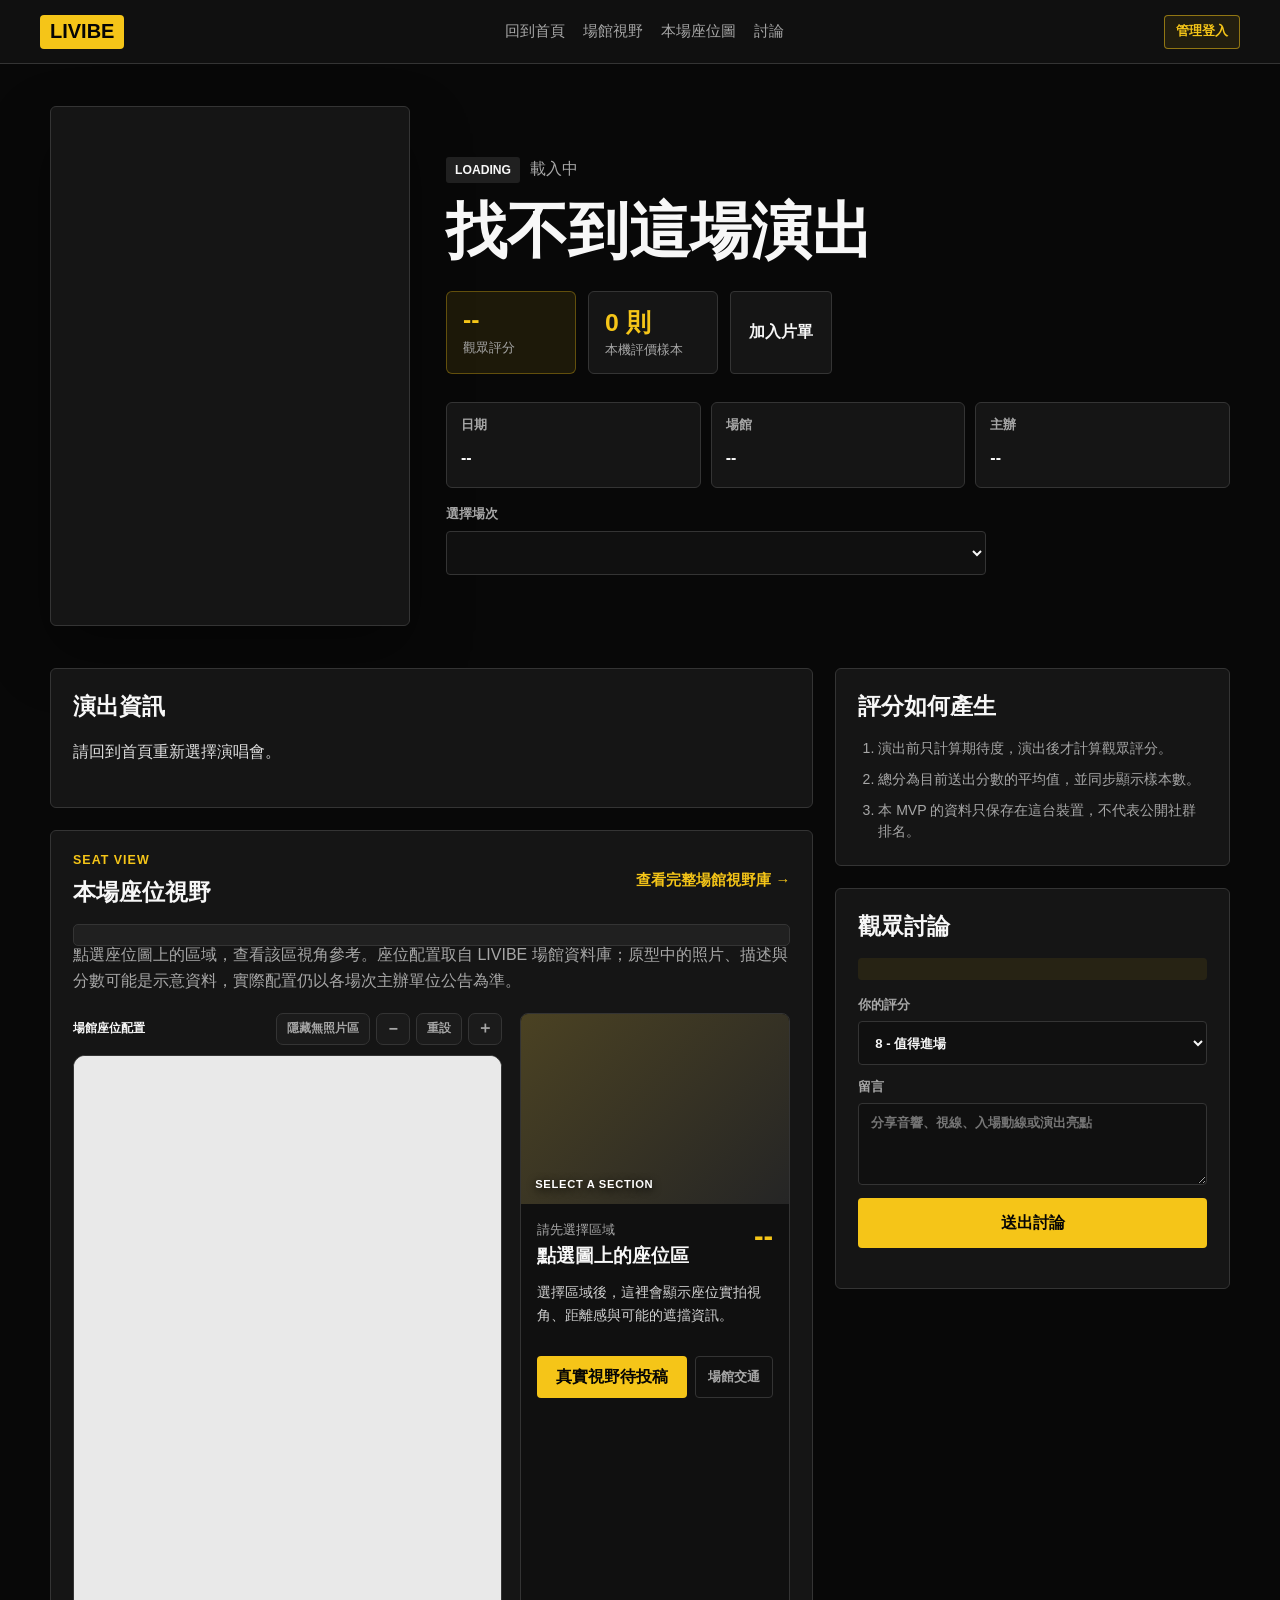
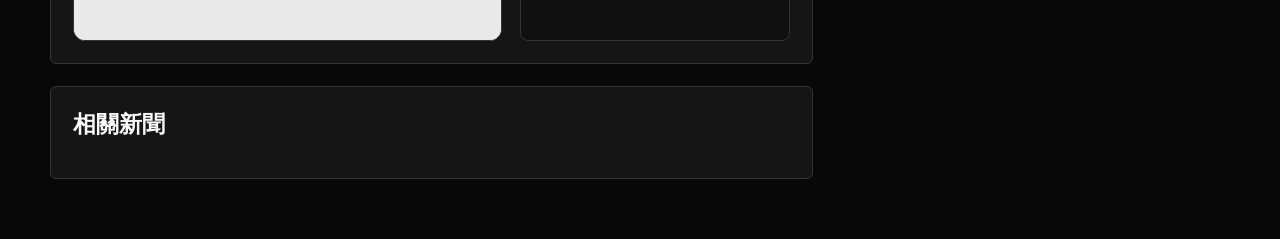
==== commit 0bf22265: "整合演唱會評價與場館視野 MVP" ====
--- a/concert.html
+++ b/concert.html
@@ -4,7 +4,7 @@
     <meta charset="UTF-8">
     <meta name="viewport" content="width=device-width, initial-scale=1.0">
     <title>LIVIBE | 演唱會詳情</title>
-    <link rel="stylesheet" href="assets/css/app.css?v=20260821-10">
+    <link rel="stylesheet" href="assets/css/app.css?v=20260824-2">
 </head>
 <body>
     <nav class="navbar">
@@ -32,11 +32,11 @@
                 <div class="rating-row">
                     <div class="score-box">
                         <span id="rating-score">--</span>
-                        <small>LIVIBE 評分</small>
+                        <small id="rating-label">觀眾評分</small>
                     </div>
                     <div class="score-box subtle">
-                        <span id="volume-score">-- dB</span>
-                        <small>現場震撼度</small>
+                        <span id="rating-volume">0 則</span>
+                        <small>本機評價樣本</small>
                     </div>
                     <button id="watchlist-button" class="secondary-button" type="button">加入片單</button>
                 </div>
@@ -82,7 +82,7 @@
                         <a class="text-link" href="venues.html">查看完整場館視野庫 →</a>
                     </div>
                     <div id="concert-config-admin" class="concert-config-admin"></div>
-                    <p class="venue-help">點選座位圖上的區域，查看該區實拍視角與觀眾評價。座位配置取自 LIVIBE 場館資料庫，實際配置仍以各場次主辦單位公告為準。</p>
+                    <p class="venue-help">點選座位圖上的區域，查看該區視角參考。座位配置取自 LIVIBE 場館資料庫；原型中的照片、描述與分數可能是示意資料，實際配置仍以各場次主辦單位公告為準。</p>
                     <div class="seat-view-layout">
                         <div>
                             <div class="diagram-toolbar">
@@ -110,7 +110,7 @@
                             <p id="view-description">選擇區域後，這裡會顯示座位實拍視角、距離感與可能的遮擋資訊。</p>
                             <div id="view-tags" class="view-tags"></div>
                             <div class="seat-actions">
-                                <button type="button" id="view-more-button" class="primary-button">查看此區視野</button>
+                                <button type="button" id="view-more-button" class="primary-button" disabled>真實視野待投稿</button>
                                 <a id="display-map" class="secondary-link" href="#" target="_blank" rel="noopener">場館交通</a>
                             </div>
                         </aside>
@@ -126,20 +126,36 @@
             </article>
 
             <aside class="content-stack">
+                <section class="panel score-method-panel">
+                    <div class="panel-header">
+                        <h2>評分如何產生</h2>
+                    </div>
+                    <ol>
+                        <li>演出前只計算期待度，演出後才計算觀眾評分。</li>
+                        <li>總分為目前送出分數的平均值，並同步顯示樣本數。</li>
+                        <li>本 MVP 的資料只保存在這台裝置，不代表公開社群排名。</li>
+                    </ol>
+                </section>
                 <section class="panel" id="discussion-section">
                     <div class="panel-header">
-                        <h2>觀眾討論</h2>
+                        <h2 id="discussion-title">觀眾討論</h2>
                         <div id="discussion-role-control"></div>
                     </div>
+                    <p id="review-disclosure" class="prototype-note"></p>
                     <form id="review-form" class="review-form">
                         <label>
-                            <span>你的評分</span>
+                            <span id="review-score-label">你的評分</span>
                             <select id="review-rating">
                                 <option value="10">10 - 必看神場</option>
                                 <option value="9">9 - 非常推薦</option>
                                 <option value="8" selected>8 - 值得進場</option>
                                 <option value="7">7 - 表現穩定</option>
                                 <option value="6">6 - 普通</option>
+                                <option value="5">5 - 不如預期</option>
+                                <option value="4">4 - 體驗欠佳</option>
+                                <option value="3">3 - 不推薦</option>
+                                <option value="2">2 - 非常失望</option>
+                                <option value="1">1 - 嚴重問題</option>
                             </select>
                         </label>
                         <label>
@@ -154,9 +170,9 @@
         </section>
     </main>
 
-    <script src="assets/data/site-data.js?v=20260821-3"></script>
+    <script src="assets/data/site-data.js?v=20260824-2"></script>
     <script src="assets/js/venue-maps.js?v=20260821-10"></script>
-    <script src="assets/js/core.js?v=20260821-10"></script>
-    <script src="assets/js/concert.js?v=20260821-10"></script>
+    <script src="assets/js/core.js?v=20260824-2"></script>
+    <script src="assets/js/concert.js?v=20260824-2"></script>
 </body>
 </html>
--- a/assets/css/app.css
+++ b/assets/css/app.css
@@ -336,9 +336,9 @@
 }
 
 .home-hero h1 {
-    max-width: 760px;
+    max-width: 940px;
     margin: 0;
-    font-size: clamp(2.4rem, 5vw, 4.9rem);
+    font-size: clamp(2.4rem, 5vw, 4.2rem);
     line-height: 1.04;
 }
 
@@ -518,6 +518,253 @@
 .card-rating span {
     color: var(--muted);
     font-size: .8rem;
+}
+
+.calendar-section {
+    scroll-margin-top: 76px;
+    margin: 4px 0 34px;
+    overflow: hidden;
+    border: 1px solid var(--line);
+    border-radius: 8px;
+    background: var(--surface);
+}
+
+.calendar-header {
+    display: flex;
+    align-items: center;
+    justify-content: space-between;
+    gap: 20px;
+    padding: 20px;
+    border-bottom: 1px solid var(--line);
+}
+
+.calendar-header h2,
+.calendar-header p {
+    margin: 0;
+}
+
+.calendar-header > div:first-child > p:last-child {
+    margin-top: 7px;
+    color: var(--muted);
+    font-size: .82rem;
+}
+
+.calendar-controls {
+    display: flex;
+    align-items: center;
+    gap: 8px;
+}
+
+.calendar-controls strong {
+    min-width: 118px;
+    color: var(--text);
+    text-align: center;
+}
+
+.calendar-controls button {
+    min-width: 36px;
+    min-height: 36px;
+    padding: 0 10px;
+    border: 1px solid var(--line);
+    border-radius: 4px;
+    background: #101010;
+    color: var(--text);
+    cursor: pointer;
+}
+
+.calendar-controls button:hover,
+.calendar-controls button:focus-visible {
+    border-color: var(--imdb-yellow);
+    color: var(--imdb-yellow);
+}
+
+.calendar-scroll {
+    overflow-x: auto;
+}
+
+.calendar-weekdays,
+.calendar-grid {
+    min-width: 760px;
+    display: grid;
+    grid-template-columns: repeat(7, minmax(0, 1fr));
+}
+
+.calendar-weekdays {
+    border-bottom: 1px solid var(--line);
+    background: #101010;
+}
+
+.calendar-weekdays span {
+    padding: 9px 8px;
+    color: var(--muted);
+    font-size: .75rem;
+    font-weight: 800;
+    text-align: center;
+}
+
+.calendar-grid {
+    gap: 1px;
+    background: var(--line);
+}
+
+.calendar-day {
+    min-height: 136px;
+    padding: 9px;
+    background: #171717;
+}
+
+.calendar-day.outside-month {
+    background: #111;
+    color: #666;
+}
+
+.calendar-day.today {
+    box-shadow: inset 0 0 0 2px var(--imdb-yellow);
+}
+
+.calendar-date-row {
+    display: flex;
+    align-items: center;
+    justify-content: space-between;
+    gap: 6px;
+    margin-bottom: 8px;
+}
+
+.calendar-date-row time {
+    font-size: .82rem;
+    font-weight: 900;
+}
+
+.calendar-date-row span {
+    padding: 2px 5px;
+    border-radius: 999px;
+    background: var(--imdb-yellow);
+    color: #080808;
+    font-size: .62rem;
+    font-weight: 900;
+}
+
+.calendar-day-events {
+    display: grid;
+    gap: 5px;
+}
+
+.calendar-event {
+    overflow: hidden;
+    padding: 5px 6px;
+    border-left: 3px solid var(--blue);
+    border-radius: 3px;
+    background: rgba(45, 127, 249, .14);
+    color: #dce9ff;
+    font-size: .68rem;
+    font-weight: 800;
+    line-height: 1.3;
+    text-overflow: ellipsis;
+    white-space: nowrap;
+}
+
+.calendar-event.past {
+    border-left-color: #666;
+    background: rgba(255, 255, 255, .06);
+    color: #aaa;
+}
+
+.calendar-event:hover,
+.calendar-event:focus-visible {
+    outline: 1px solid var(--imdb-yellow);
+    color: var(--text);
+}
+
+.calendar-more {
+    color: var(--muted);
+    font-size: .65rem;
+    font-weight: 700;
+}
+
+.card-rating .card-rating-label {
+    display: inline-flex;
+    margin-right: 5px;
+    color: var(--imdb-yellow);
+    font-size: .72rem;
+    letter-spacing: .02em;
+}
+
+.load-more-wrap {
+    display: flex;
+    justify-content: center;
+    padding: 0 0 48px;
+}
+
+.load-more-wrap .secondary-button {
+    min-width: min(320px, 100%);
+}
+
+.roadmap-strip {
+    padding: 46px 0 64px;
+    border-top: 1px solid var(--line);
+}
+
+.roadmap-grid {
+    display: grid;
+    grid-template-columns: repeat(4, minmax(0, 1fr));
+    gap: 14px;
+}
+
+.roadmap-card {
+    padding: 18px;
+    border: 1px solid var(--line);
+    border-radius: 6px;
+    background: var(--surface);
+}
+
+.roadmap-card.active {
+    border-color: rgba(245, 197, 24, .58);
+    background: rgba(245, 197, 24, .08);
+}
+
+.roadmap-card span {
+    color: var(--imdb-yellow);
+    font-size: .75rem;
+    font-weight: 900;
+    letter-spacing: .04em;
+    text-transform: uppercase;
+}
+
+.roadmap-card h3 {
+    margin: 10px 0 8px;
+    font-size: 1rem;
+}
+
+.roadmap-card p,
+.prototype-note {
+    margin: 0;
+    color: var(--muted);
+    font-size: .88rem;
+    line-height: 1.65;
+}
+
+.roadmap-strip > .prototype-note {
+    margin-top: 16px;
+    padding: 12px 14px;
+    border-left: 3px solid var(--imdb-yellow);
+    background: var(--surface);
+}
+
+#review-disclosure {
+    margin: 0 0 16px;
+    padding: 11px 12px;
+    border-radius: 4px;
+    background: rgba(245, 197, 24, .08);
+}
+
+.score-method-panel ol {
+    display: grid;
+    gap: 9px;
+    margin: 0;
+    padding-left: 20px;
+    color: var(--muted);
+    font-size: .88rem;
+    line-height: 1.55;
 }
 
 .card-content h3 {
@@ -1288,6 +1535,20 @@
     text-shadow: 0 2px 8px #000;
 }
 
+.seat-view-photo.is-placeholder {
+    align-items: center;
+    justify-content: center;
+    background:
+        radial-gradient(circle at 30% 20%, rgba(245, 197, 24, .16), transparent 38%),
+        repeating-linear-gradient(135deg, #222 0, #222 12px, #1b1b1b 12px, #1b1b1b 24px);
+}
+
+.seat-view-photo.is-placeholder span {
+    color: var(--muted);
+    text-align: center;
+    text-shadow: none;
+}
+
 .seat-result-heading {
     display: flex;
     align-items: flex-start;
@@ -1527,6 +1788,11 @@
 
 .mini-rating span {
     color: var(--muted);
+}
+
+.zone-share-button {
+    width: calc(100% - 28px);
+    margin: 0 14px 14px;
 }
 
 .venue-list-header {
@@ -1781,7 +2047,8 @@
     .venue-grid,
     .info-grid,
     .news-grid,
-    .news-list {
+    .news-list,
+    .roadmap-grid {
         grid-template-columns: 1fr;
     }
 
@@ -1811,6 +2078,15 @@
         flex-direction: column;
     }
 
+    .calendar-header {
+        align-items: stretch;
+        flex-direction: column;
+    }
+
+    .calendar-controls {
+        justify-content: space-between;
+    }
+
     .concert-grid {
         grid-template-columns: repeat(2, minmax(0, 1fr));
         gap: 14px;
